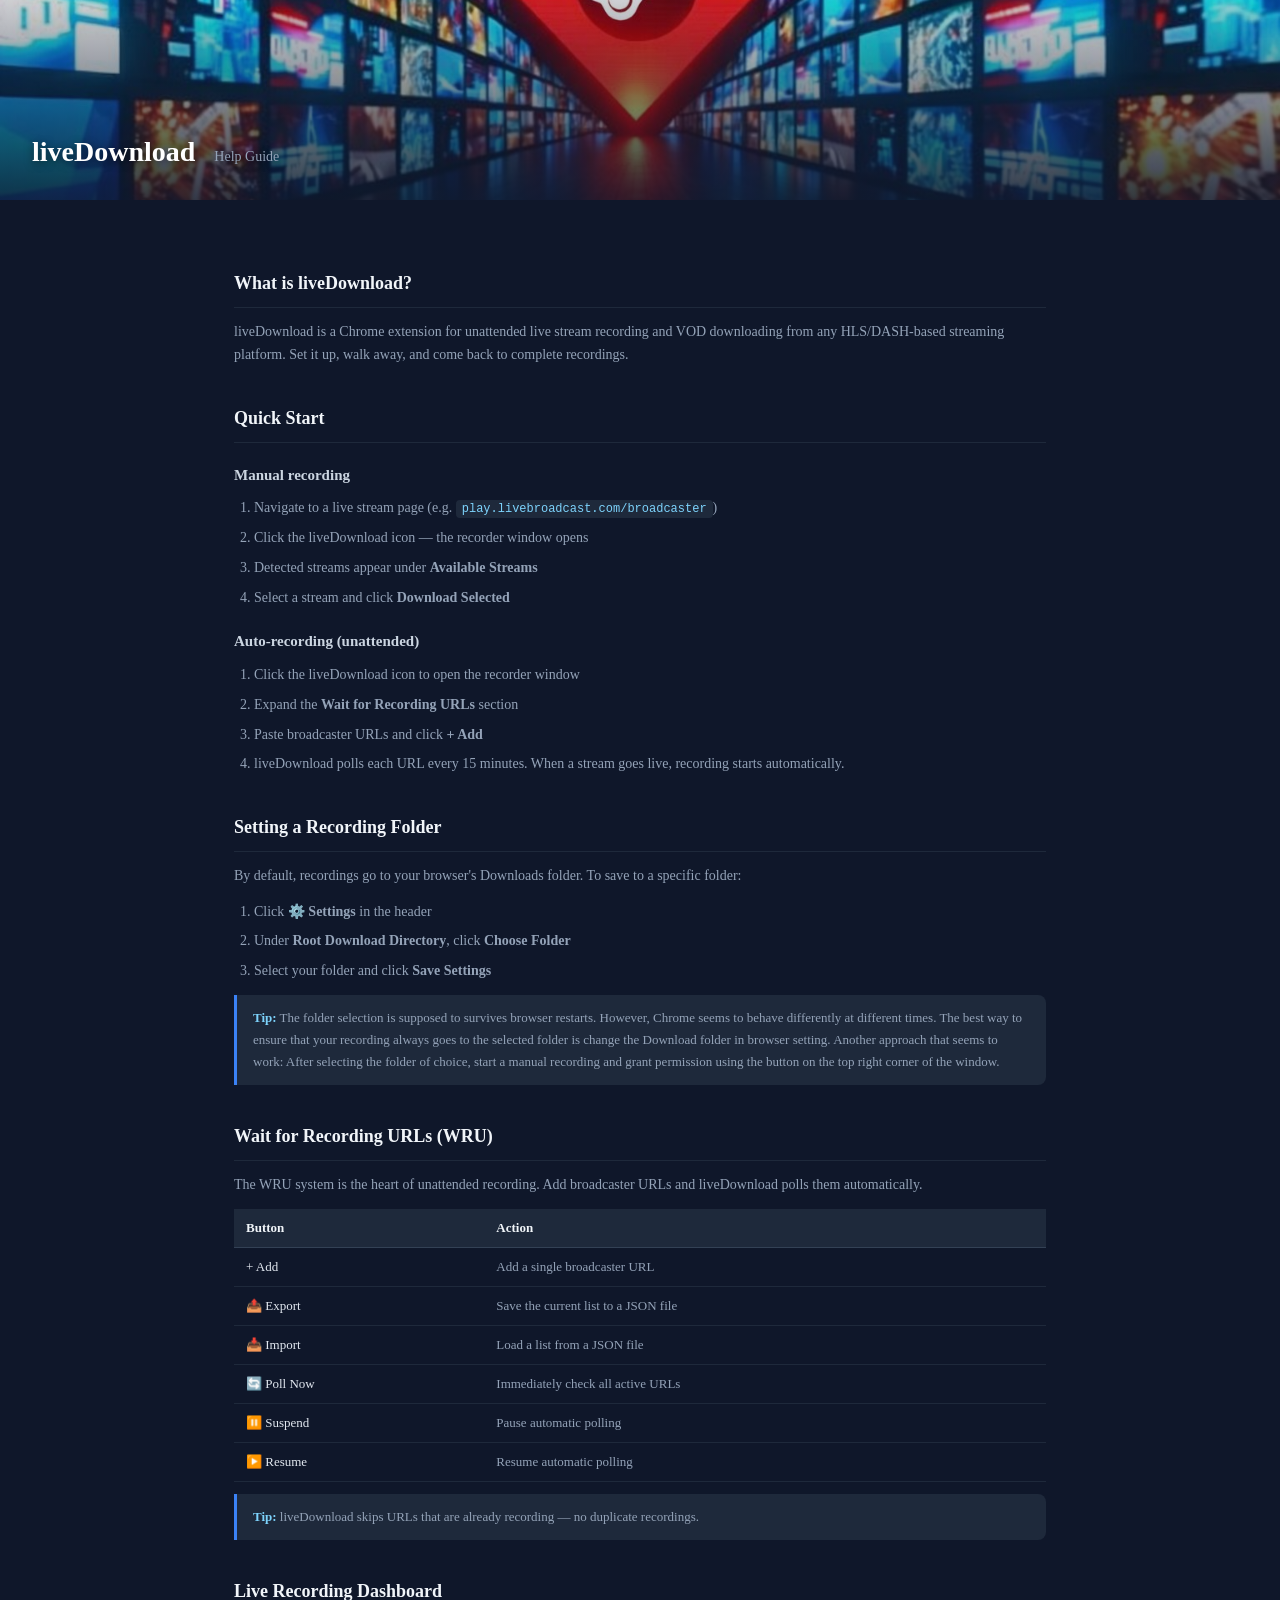
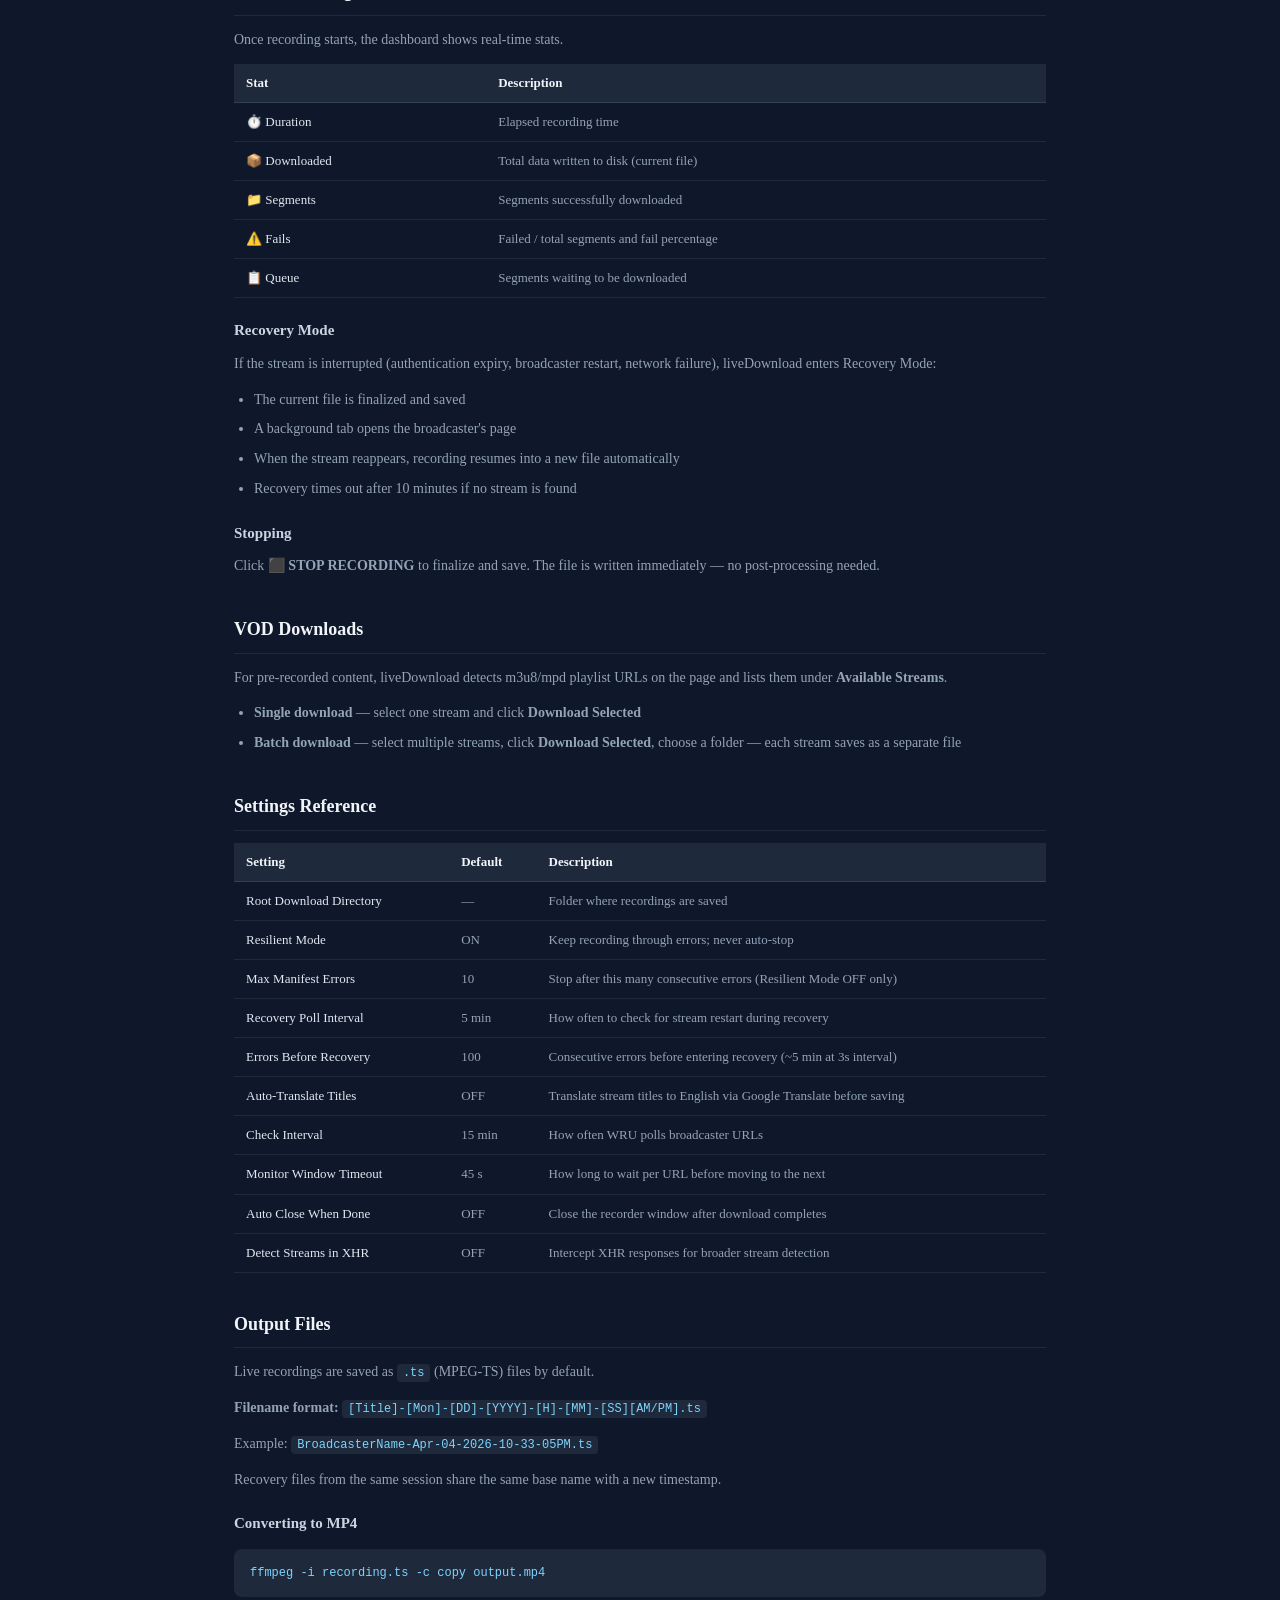
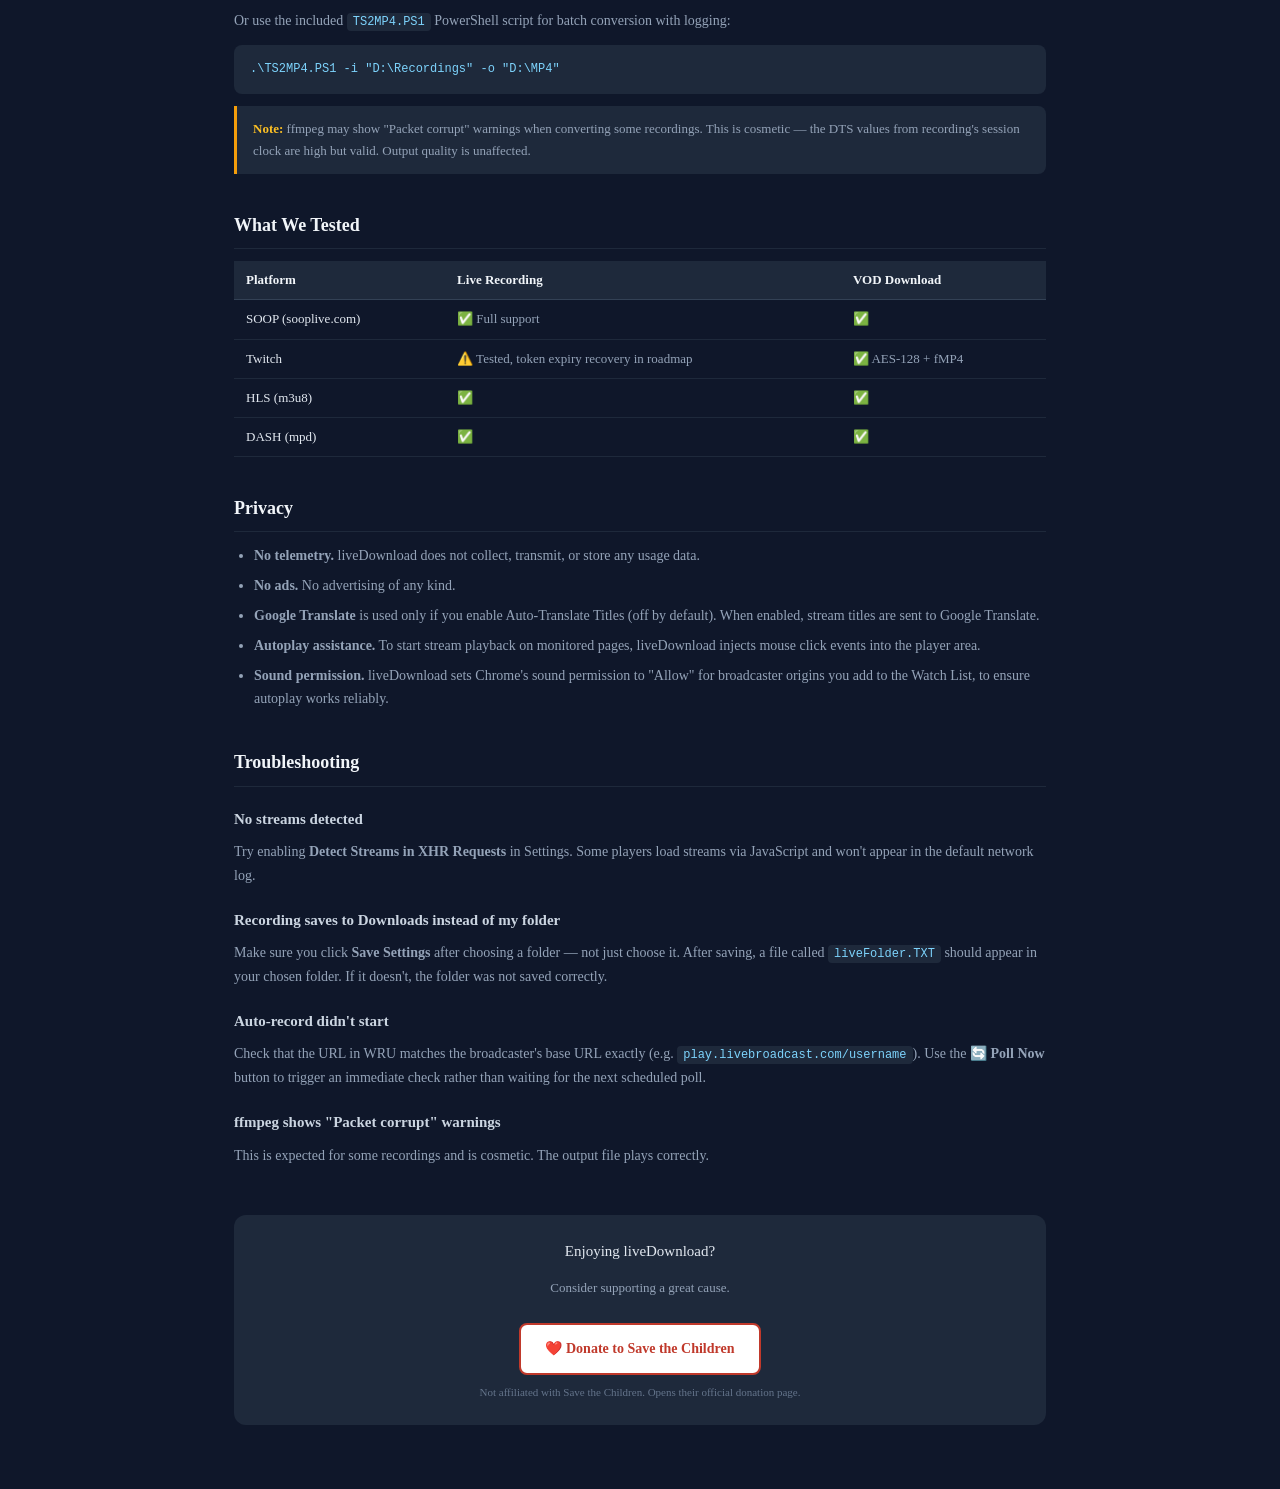
==== Extension/recorder/help.html @ 11115038 "Initial Release First Public Release of liveDownload." ====
<!DOCTYPE html>
<html lang="en">
<head>
  <meta charset="utf-8">
  <meta name="viewport" content="width=device-width, initial-scale=1">
  <title>liveDownload — Help</title>
  <style>
    * { box-sizing: border-box; margin: 0; padding: 0; }
    body {
      font-family: 'Times New Roman', Times, Georgia, serif;
      background: #0f172a;
      color: #e2e8f0;
      line-height: 1.7;
    }
    .hero {
      width: 100%;
      height: 200px;
      background-image: url('images/liveLogo.png');
      background-size: cover;
      background-position: center;
      position: relative;
    }
    .hero-overlay {
      position: absolute;
      inset: 0;
      background: linear-gradient(to bottom, rgba(15,23,42,0.2), rgba(15,23,42,0.85));
      display: flex;
      align-items: flex-end;
      padding: 24px 32px;
    }
    .hero-overlay h1 {
      font-size: 28px;
      font-weight: 700;
      color: #fff;
      text-shadow: 0 2px 8px rgba(0,0,0,0.5);
    }
    .hero-overlay .version {
      font-size: 14px;
      color: #94a3b8;
      margin-left: 12px;
      font-weight: 400;
    }
    .content {
      max-width: 860px;
      margin: 0 auto;
      padding: 32px 24px 64px;
    }
    h2 {
      font-size: 18px;
      font-weight: 700;
      color: #f1f5f9;
      margin: 36px 0 12px;
      padding-bottom: 8px;
      border-bottom: 1px solid #1e293b;
    }
    h3 {
      font-size: 15px;
      font-weight: 600;
      color: #cbd5e1;
      margin: 20px 0 8px;
    }
    p { margin-bottom: 12px; color: #94a3b8; font-size: 14px; }
    ul, ol { margin: 0 0 12px 20px; color: #94a3b8; font-size: 14px; }
    li { margin-bottom: 6px; }
    code {
      background: #1e293b;
      color: #7dd3fc;
      padding: 2px 6px;
      border-radius: 4px;
      font-size: 12px;
      font-family: 'Cascadia Code', 'Fira Code', monospace;
    }
    pre {
      background: #1e293b;
      color: #7dd3fc;
      padding: 14px 16px;
      border-radius: 8px;
      font-size: 12px;
      font-family: 'Cascadia Code', 'Fira Code', monospace;
      overflow-x: auto;
      margin: 12px 0;
    }
    table {
      width: 100%;
      border-collapse: collapse;
      margin: 12px 0;
      font-size: 13px;
    }
    th {
      text-align: left;
      padding: 8px 12px;
      background: #1e293b;
      color: #f1f5f9;
      font-weight: 600;
      border-bottom: 1px solid #334155;
    }
    td {
      padding: 8px 12px;
      color: #94a3b8;
      border-bottom: 1px solid #1e293b;
    }
    td:first-child { color: #e2e8f0; font-weight: 500; white-space: nowrap; }
    .tip {
      background: #1e293b;
      border-left: 3px solid #3b82f6;
      padding: 12px 16px;
      border-radius: 0 8px 8px 0;
      margin: 12px 0;
      font-size: 13px;
      color: #94a3b8;
    }
    .tip strong { color: #7dd3fc; }
    .warn {
      background: #1e293b;
      border-left: 3px solid #f59e0b;
      padding: 12px 16px;
      border-radius: 0 8px 8px 0;
      margin: 12px 0;
      font-size: 13px;
      color: #94a3b8;
    }
    .warn strong { color: #fbbf24; }
    a { color: #60a5fa; }
    a:hover { color: #93c5fd; }
    .donate-section {
      margin-top: 48px;
      text-align: center;
      padding: 24px;
      background: #1e293b;
      border-radius: 12px;
    }
    .donate-btn {
      display: inline-flex;
      align-items: center;
      gap: 8px;
      margin-top: 12px;
      padding: 12px 24px;
      background: #fff;
      color: #c0392b;
      border: 2px solid #c0392b;
      border-radius: 8px;
      font-size: 14px;
      font-weight: 700;
      cursor: pointer;
      text-decoration: none;
      -webkit-font-smoothing: antialiased;
      transition: background 0.15s, color 0.15s;
    }
    .donate-btn:hover { background: #c0392b; color: #fff; }
    .donate-note { margin-top: 8px; font-size: 11px; color: #64748b; }
  </style>
</head>
<body>
  <div class="hero">
    <div class="hero-overlay">
      <h1>liveDownload <span class="version">Help Guide</span></h1>
    </div>
  </div>

  <div class="content">

    <h2>What is liveDownload?</h2>
    <p>liveDownload is a Chrome extension for unattended live stream recording and VOD downloading from any HLS/DASH-based streaming platform. Set it up, walk away, and come back to complete recordings.</p>

    <h2>Quick Start</h2>
    <h3>Manual recording</h3>
    <ol>
      <li>Navigate to a live stream page (e.g. <code>play.livebroadcast.com/broadcaster</code>)</li>
      <li>Click the liveDownload icon — the recorder window opens</li>
      <li>Detected streams appear under <strong>Available Streams</strong></li>
      <li>Select a stream and click <strong>Download Selected</strong></li>
    </ol>
    <h3>Auto-recording (unattended)</h3>
    <ol>
      <li>Click the liveDownload icon to open the recorder window</li>
      <li>Expand the <strong>Wait for Recording URLs</strong> section</li>
      <li>Paste broadcaster URLs and click <strong>+ Add</strong></li>
      <li>liveDownload polls each URL every 15 minutes. When a stream goes live, recording starts automatically.</li>
    </ol>

    <h2>Setting a Recording Folder</h2>
    <p>By default, recordings go to your browser's Downloads folder. To save to a specific folder:</p>
    <ol>
      <li>Click ⚙️ <strong>Settings</strong> in the header</li>
      <li>Under <strong>Root Download Directory</strong>, click <strong>Choose Folder</strong></li>
      <li>Select your folder and click <strong>Save Settings</strong></li>
    </ol>
    <div class="tip"><strong>Tip:</strong> The folder selection is supposed to survives browser restarts. However, Chrome seems to behave differently at different times. The best way to ensure that your recording always goes to the selected folder is change the Download folder in browser setting. Another approach that seems to work: After selecting the folder of choice, start a manual recording and grant permission using the button on the top right corner of the window.</div>

    <h2>Wait for Recording URLs (WRU)</h2>
    <p>The WRU system is the heart of unattended recording. Add broadcaster URLs and liveDownload polls them automatically.</p>
    <table>
      <tr><th>Button</th><th>Action</th></tr>
      <tr><td>+ Add</td><td>Add a single broadcaster URL</td></tr>
      <tr><td>📤 Export</td><td>Save the current list to a JSON file</td></tr>
      <tr><td>📥 Import</td><td>Load a list from a JSON file</td></tr>
      <tr><td>🔄 Poll Now</td><td>Immediately check all active URLs</td></tr>
      <tr><td>⏸️ Suspend</td><td>Pause automatic polling</td></tr>
      <tr><td>▶️ Resume</td><td>Resume automatic polling</td></tr>
    </table>
    <div class="tip"><strong>Tip:</strong> liveDownload skips URLs that are already recording — no duplicate recordings.</div>

    <h2>Live Recording Dashboard</h2>
    <p>Once recording starts, the dashboard shows real-time stats.</p>
    <table>
      <tr><th>Stat</th><th>Description</th></tr>
      <tr><td>⏱️ Duration</td><td>Elapsed recording time</td></tr>
      <tr><td>📦 Downloaded</td><td>Total data written to disk (current file)</td></tr>
      <tr><td>📁 Segments</td><td>Segments successfully downloaded</td></tr>
      <tr><td>⚠️ Fails</td><td>Failed / total segments and fail percentage</td></tr>
      <tr><td>📋 Queue</td><td>Segments waiting to be downloaded</td></tr>
    </table>

    <h3>Recovery Mode</h3>
    <p>If the stream is interrupted (authentication expiry, broadcaster restart, network failure), liveDownload enters Recovery Mode:</p>
    <ul>
      <li>The current file is finalized and saved</li>
      <li>A background tab opens the broadcaster's page</li>
      <li>When the stream reappears, recording resumes into a new file automatically</li>
      <li>Recovery times out after 10 minutes if no stream is found</li>
    </ul>

    <h3>Stopping</h3>
    <p>Click <strong>⬛ STOP RECORDING</strong> to finalize and save. The file is written immediately — no post-processing needed.</p>

    <h2>VOD Downloads</h2>
    <p>For pre-recorded content, liveDownload detects m3u8/mpd playlist URLs on the page and lists them under <strong>Available Streams</strong>.</p>
    <ul>
      <li><strong>Single download</strong> — select one stream and click <strong>Download Selected</strong></li>
      <li><strong>Batch download</strong> — select multiple streams, click <strong>Download Selected</strong>, choose a folder — each stream saves as a separate file</li>
    </ul>

    <h2>Settings Reference</h2>
    <table>
      <tr><th>Setting</th><th>Default</th><th>Description</th></tr>
      <tr><td>Root Download Directory</td><td>—</td><td>Folder where recordings are saved</td></tr>
      <tr><td>Resilient Mode</td><td>ON</td><td>Keep recording through errors; never auto-stop</td></tr>
      <tr><td>Max Manifest Errors</td><td>10</td><td>Stop after this many consecutive errors (Resilient Mode OFF only)</td></tr>
      <tr><td>Recovery Poll Interval</td><td>5 min</td><td>How often to check for stream restart during recovery</td></tr>
      <tr><td>Errors Before Recovery</td><td>100</td><td>Consecutive errors before entering recovery (~5 min at 3s interval)</td></tr>
      <tr><td>Auto-Translate Titles</td><td>OFF</td><td>Translate stream titles to English via Google Translate before saving</td></tr>
      <tr><td>Check Interval</td><td>15 min</td><td>How often WRU polls broadcaster URLs</td></tr>
      <tr><td>Monitor Window Timeout</td><td>45 s</td><td>How long to wait per URL before moving to the next</td></tr>
      <tr><td>Auto Close When Done</td><td>OFF</td><td>Close the recorder window after download completes</td></tr>
      <tr><td>Detect Streams in XHR</td><td>OFF</td><td>Intercept XHR responses for broader stream detection</td></tr>
    </table>

    <h2>Output Files</h2>
    <p>Live recordings are saved as <code>.ts</code> (MPEG-TS) files by default.</p>
    <p><strong>Filename format:</strong> <code>[Title]-[Mon]-[DD]-[YYYY]-[H]-[MM]-[SS][AM/PM].ts</code></p>
    <p>Example: <code>BroadcasterName-Apr-04-2026-10-33-05PM.ts</code></p>
    <p>Recovery files from the same session share the same base name with a new timestamp.</p>

    <h3>Converting to MP4</h3>
    <pre>ffmpeg -i recording.ts -c copy output.mp4</pre>
    <p>Or use the included <code>TS2MP4.PS1</code> PowerShell script for batch conversion with logging:</p>
    <pre>.\TS2MP4.PS1 -i "D:\Recordings" -o "D:\MP4"</pre>
    <div class="warn"><strong>Note:</strong> ffmpeg may show "Packet corrupt" warnings when converting some recordings. This is cosmetic — the DTS values from recording's session clock are high but valid. Output quality is unaffected.</div>

    <h2>What We Tested</h2>
    <table>
      <tr><th>Platform</th><th>Live Recording</th><th>VOD Download</th></tr>
      <tr><td>SOOP (sooplive.com)</td><td>✅ Full support</td><td>✅</td></tr>
      <tr><td>Twitch</td><td>⚠️ Tested, token expiry recovery in roadmap</td><td>✅ AES-128 + fMP4</td></tr>
      <tr><td>HLS (m3u8)</td><td>✅</td><td>✅</td></tr>
      <tr><td>DASH (mpd)</td><td>✅</td><td>✅</td></tr>
    </table>

    <h2>Privacy</h2>
    <ul>
      <li><strong>No telemetry.</strong> liveDownload does not collect, transmit, or store any usage data.</li>
      <li><strong>No ads.</strong> No advertising of any kind.</li>
      <li><strong>Google Translate</strong> is used only if you enable Auto-Translate Titles (off by default). When enabled, stream titles are sent to Google Translate.</li>
      <li><strong>Autoplay assistance.</strong> To start stream playback on monitored pages, liveDownload injects mouse click events into the player area.</li>
      <li><strong>Sound permission.</strong> liveDownload sets Chrome's sound permission to "Allow" for broadcaster origins you add to the Watch List, to ensure autoplay works reliably.</li>
    </ul>

    <h2>Troubleshooting</h2>
    <h3>No streams detected</h3>
    <p>Try enabling <strong>Detect Streams in XHR Requests</strong> in Settings. Some players load streams via JavaScript and won't appear in the default network log.</p>
    <h3>Recording saves to Downloads instead of my folder</h3>
    <p>Make sure you click <strong>Save Settings</strong> after choosing a folder — not just choose it. After saving, a file called <code>liveFolder.TXT</code> should appear in your chosen folder. If it doesn't, the folder was not saved correctly.</p>
    <h3>Auto-record didn't start</h3>
    <p>Check that the URL in WRU matches the broadcaster's base URL exactly (e.g. <code>play.livebroadcast.com/username</code>). Use the <strong>🔄 Poll Now</strong> button to trigger an immediate check rather than waiting for the next scheduled poll.</p>
    <h3>ffmpeg shows "Packet corrupt" warnings</h3>
    <p>This is expected for some recordings and is cosmetic. The output file plays correctly.</p>

    <div class="donate-section">
      <p style="color:#e2e8f0; font-size:15px; font-weight:500;">Enjoying liveDownload?</p>
      <p style="color:#94a3b8; font-size:13px; margin-top:4px;">Consider supporting a great cause.</p>
      <a class="donate-btn" href="https://www.savethechildren.org/savekids" target="_blank">❤️ Donate to Save the Children</a>
      <div class="donate-note">Not affiliated with Save the Children. Opens their official donation page.</div>
    </div>

  </div>
</body>
</html>
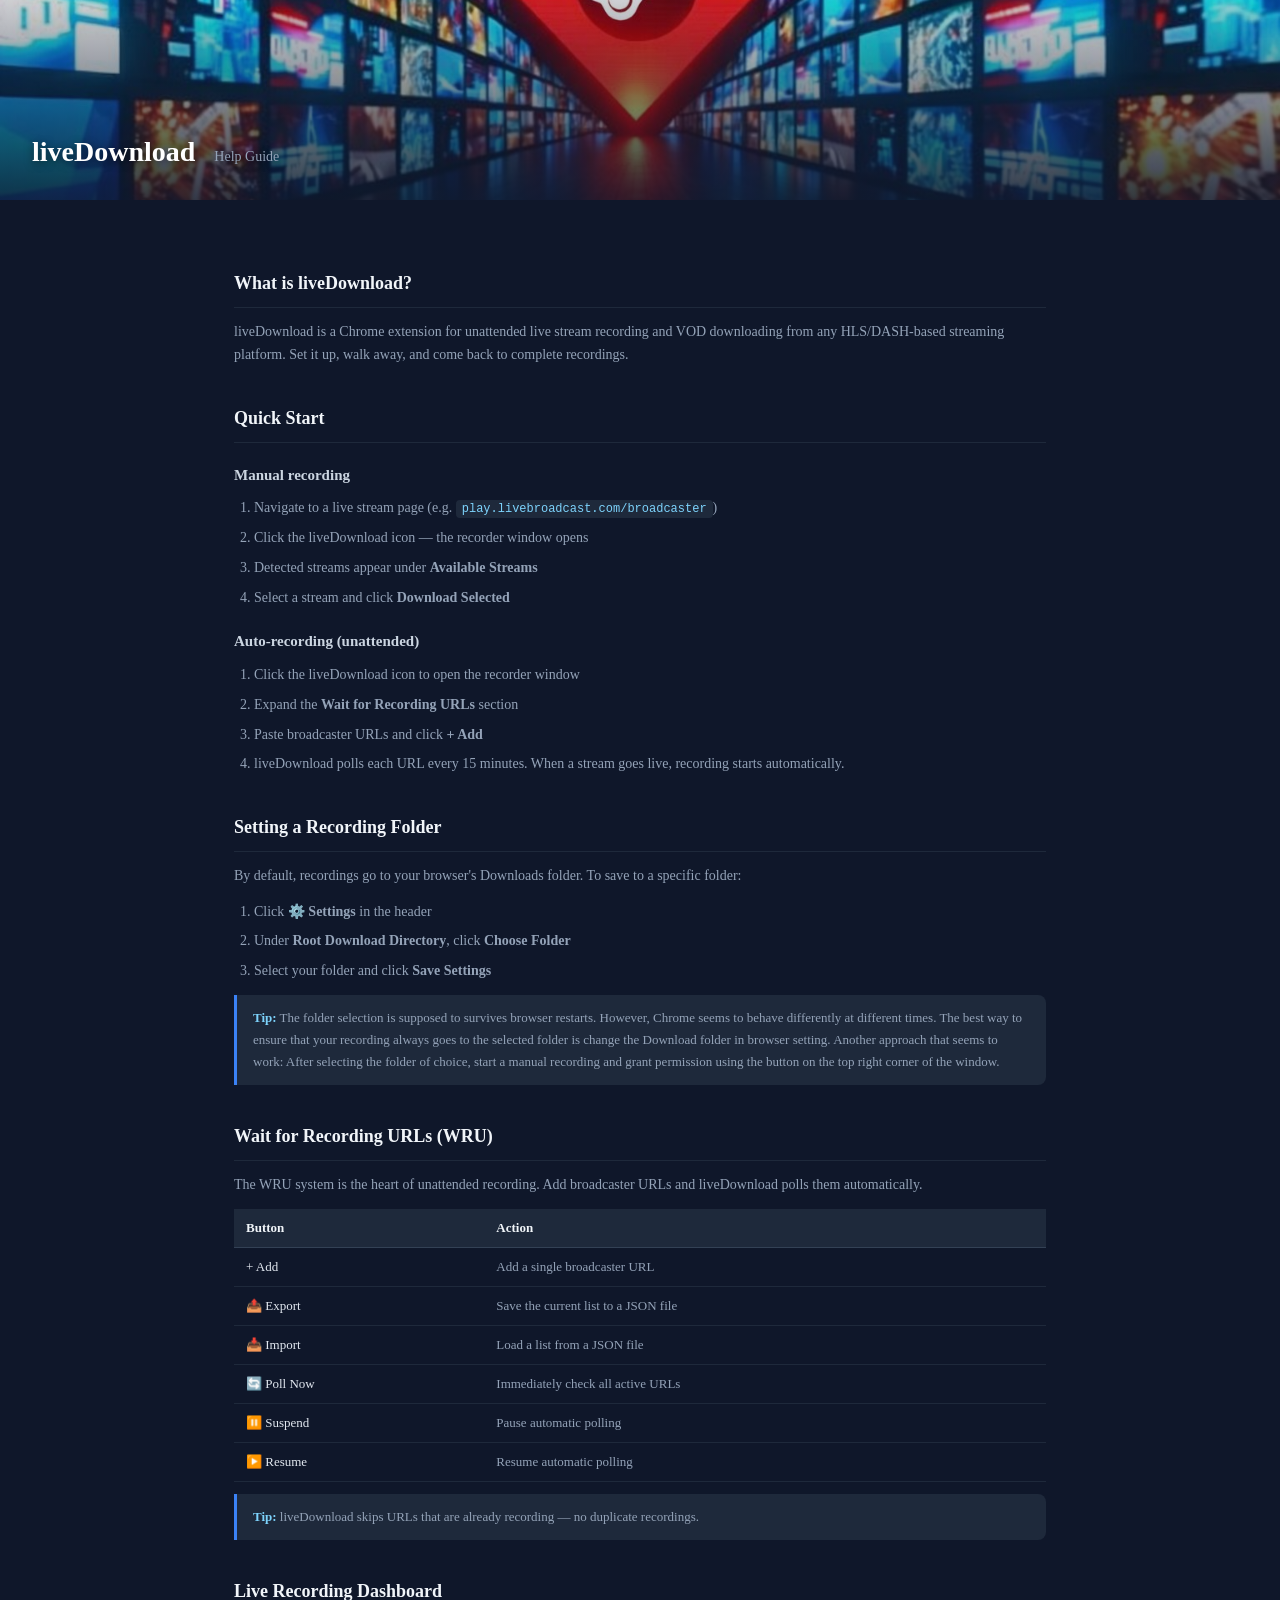
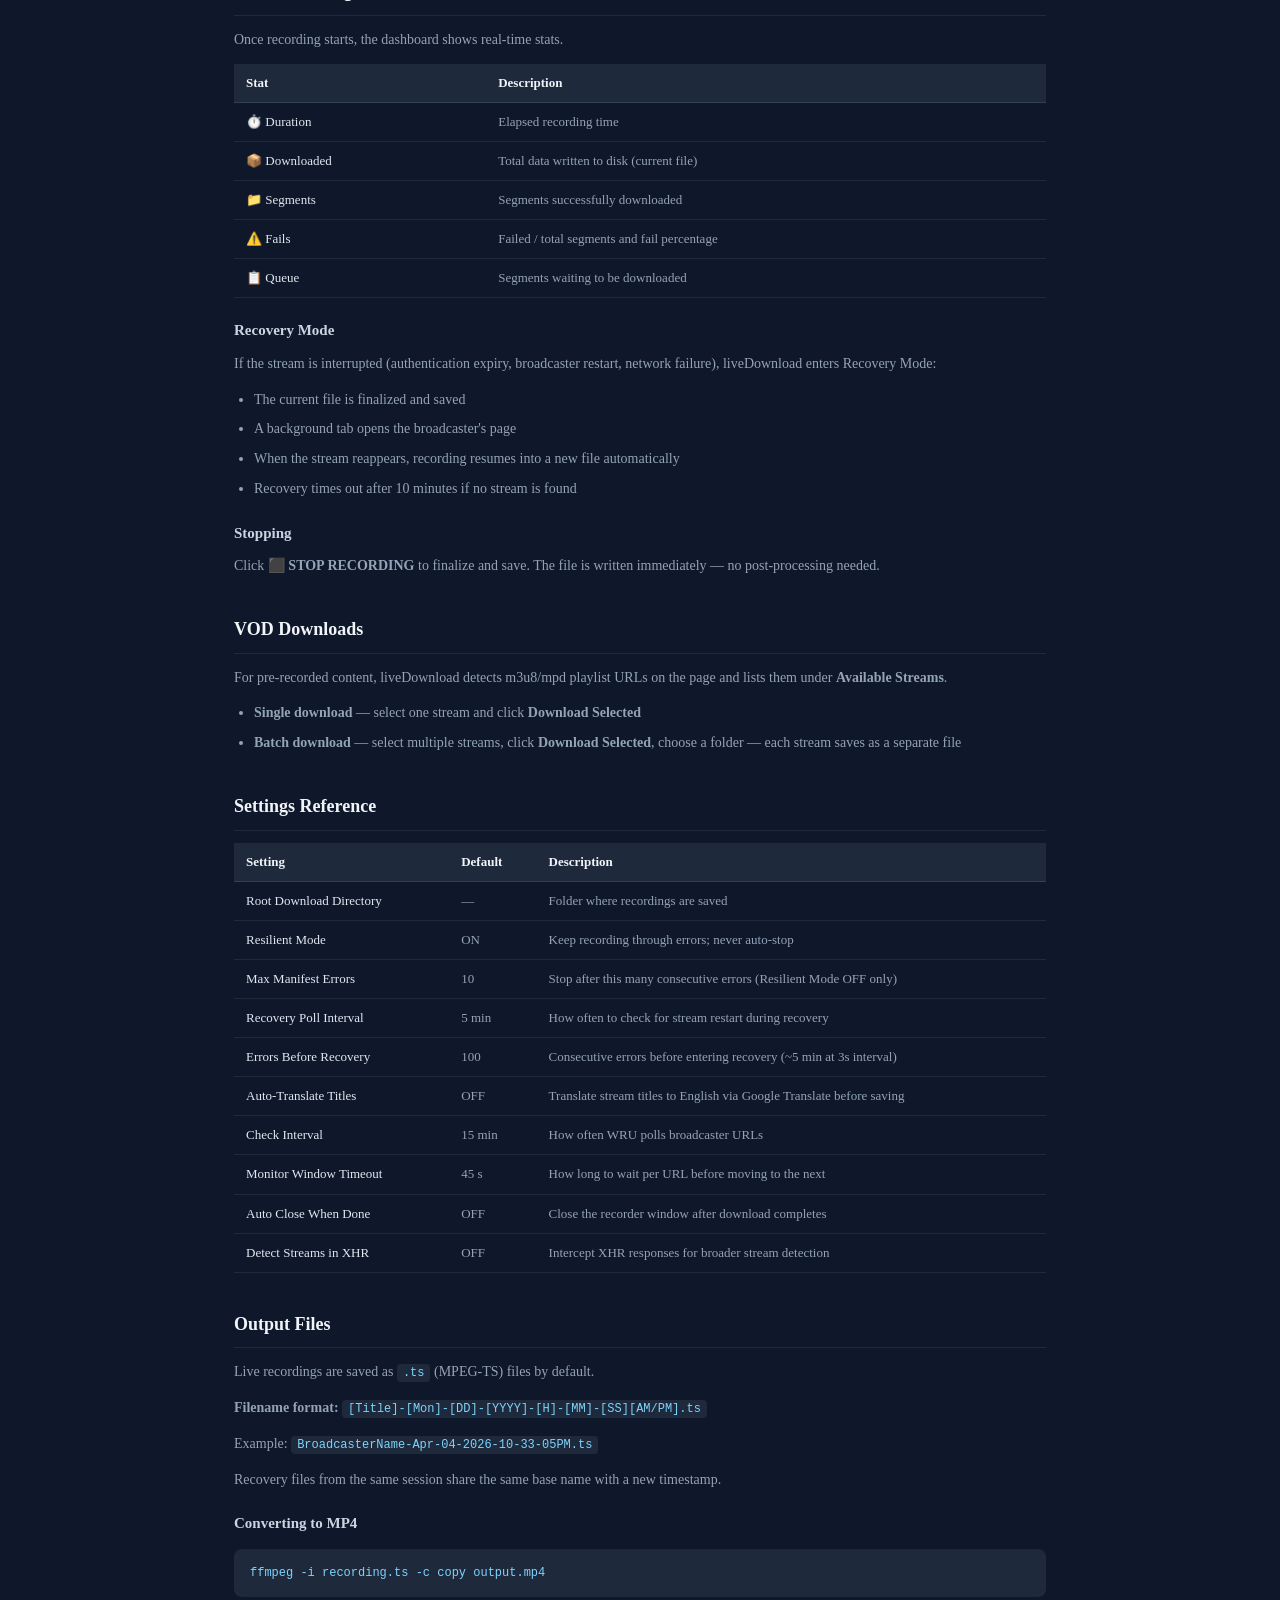
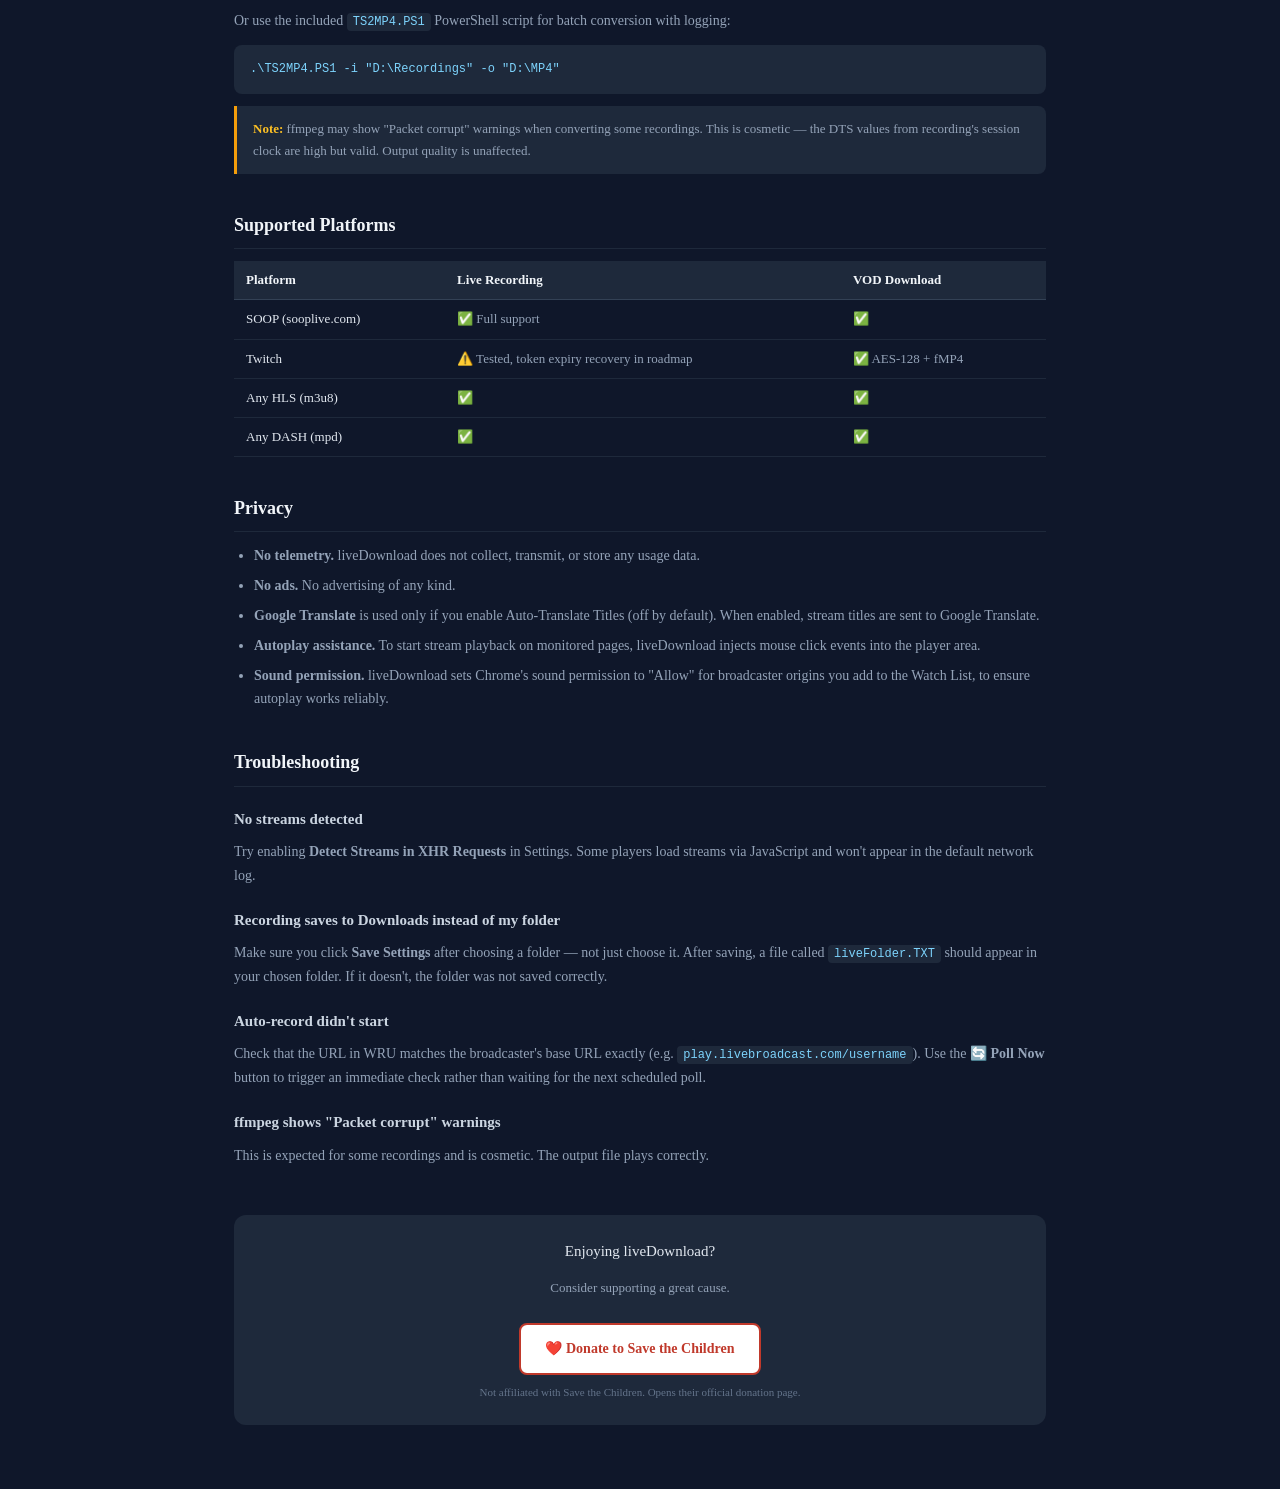
==== commit d7d112af: "Adding Poll Scheduling and other minor fixes" ====
--- a/Extension/recorder/help.html
+++ b/Extension/recorder/help.html
@@ -257,13 +257,13 @@
     <pre>.\TS2MP4.PS1 -i "D:\Recordings" -o "D:\MP4"</pre>
     <div class="warn"><strong>Note:</strong> ffmpeg may show "Packet corrupt" warnings when converting some recordings. This is cosmetic — the DTS values from recording's session clock are high but valid. Output quality is unaffected.</div>
 
-    <h2>What We Tested</h2>
+    <h2>Supported Platforms</h2>
     <table>
       <tr><th>Platform</th><th>Live Recording</th><th>VOD Download</th></tr>
       <tr><td>SOOP (sooplive.com)</td><td>✅ Full support</td><td>✅</td></tr>
       <tr><td>Twitch</td><td>⚠️ Tested, token expiry recovery in roadmap</td><td>✅ AES-128 + fMP4</td></tr>
-      <tr><td>HLS (m3u8)</td><td>✅</td><td>✅</td></tr>
-      <tr><td>DASH (mpd)</td><td>✅</td><td>✅</td></tr>
+      <tr><td>Any HLS (m3u8)</td><td>✅</td><td>✅</td></tr>
+      <tr><td>Any DASH (mpd)</td><td>✅</td><td>✅</td></tr>
     </table>
 
     <h2>Privacy</h2>
